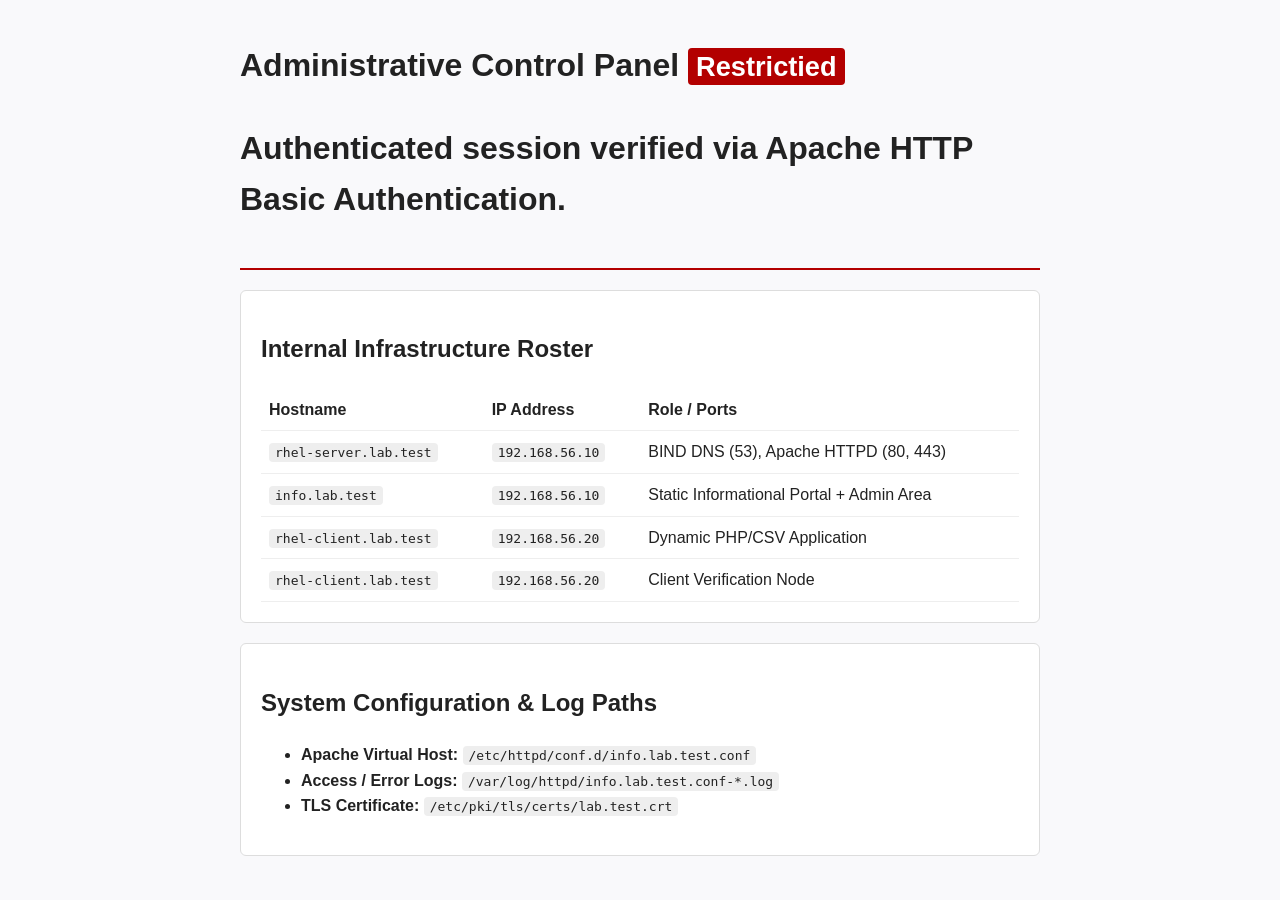
==== sites/info.lab.test/admin/index.html @ 7d24cbf2 "feat: add info.lab.test vhost config, public site & admin panel" ====
<!DOCTYPE html> 
<html lang="en">
<head>
    <meta charset="UTF-8">
    <meta name="viewport" content="width=device-width, initial-scale=1.0"> 
    <title>Admin Portal | info.lab.test</title>
    <link rel="stylesheet" href="style.css">
</head>
<body>
    <header>
        <h1>Administrative Control Panel <span class="badge">Restrictied</span><h1>
        <p>Authenticated session verified via Apache HTTP Basic Authentication.</p> 
    </header>

    <div class="card">
        <h2>Internal Infrastructure Roster</h2>
        <table>
            <tr>
                <th>Hostname</th>
                <th>IP Address</th>
                <th>Role / Ports</th>
            </tr>
            <tr>
                <td><code>rhel-server.lab.test</code></td>
                <td><code>192.168.56.10</code></td>
                <td>BIND DNS (53), Apache HTTPD (80, 443)</td>
            </tr>
            <tr>
                <td><code>info.lab.test</code></td>
                <td><code>192.168.56.10</code></td>
                <td>Static Informational Portal + Admin Area</td>
            </tr>
            <tr>
                <td><code>rhel-client.lab.test</code></td>
                <td><code>192.168.56.20</code></td>
                <td>Dynamic PHP/CSV Application</td>
            </tr>
            <tr>
                <td><code>rhel-client.lab.test</code></td>
                <td><code>192.168.56.20</code></td>
                <td>Client Verification Node</td>
            </tr>
        </table>
    </div>

    <div class="card">
        <h2>System Configuration &amp; Log Paths</h2>
        <ul>
            <li><strong>Apache Virtual Host:</strong> <code>/etc/httpd/conf.d/info.lab.test.conf</code></li>
            <li><strong>Access / Error Logs:</strong> <code>/var/log/httpd/info.lab.test.conf-*.log</code></li>
            <li><strong>TLS Certificate:</strong> <code>/etc/pki/tls/certs/lab.test.crt</code></li>
        </ul>
    </div>
</body>
</html>
---- sites/info.lab.test/admin/style.css ----
body {
    font-family: -apple-system, BlinkMacSystemFont, "Segoe UI", Roboto, sans-serif;
    max-width: 800px;
    margin: 40px auto;
    padding: 0 20px;
    line-height: 1.6;
    color: #222;
    background-color: #f9f9fb;
}

header {
    border-bottom: 2px solid #b30000;
    margin-bottom: 20px;
    padding-bottom: 10px;
}

.badge {
    background: #b30000;
    color: #fff;
    padding: 3px 8px;
    border-radius: 4px;
    font-size: 0.85em;
}

.card { 
    border: 1px solid #ddd;
    border-radius: 6px;
    padding: 20px;
    background: #fff;
    margin-bottom: 20px;
}

table {
    width: 100%;
    border-collapse: collapse;
    margin-top: 10px;
}

th, td {
    text-align: left;
    padding: 8px;
    border-bottom: 1px solid #eee;
}

code { 
    background: #eee;
    padding: 2px 6px;
    border-radius: 4px;
}
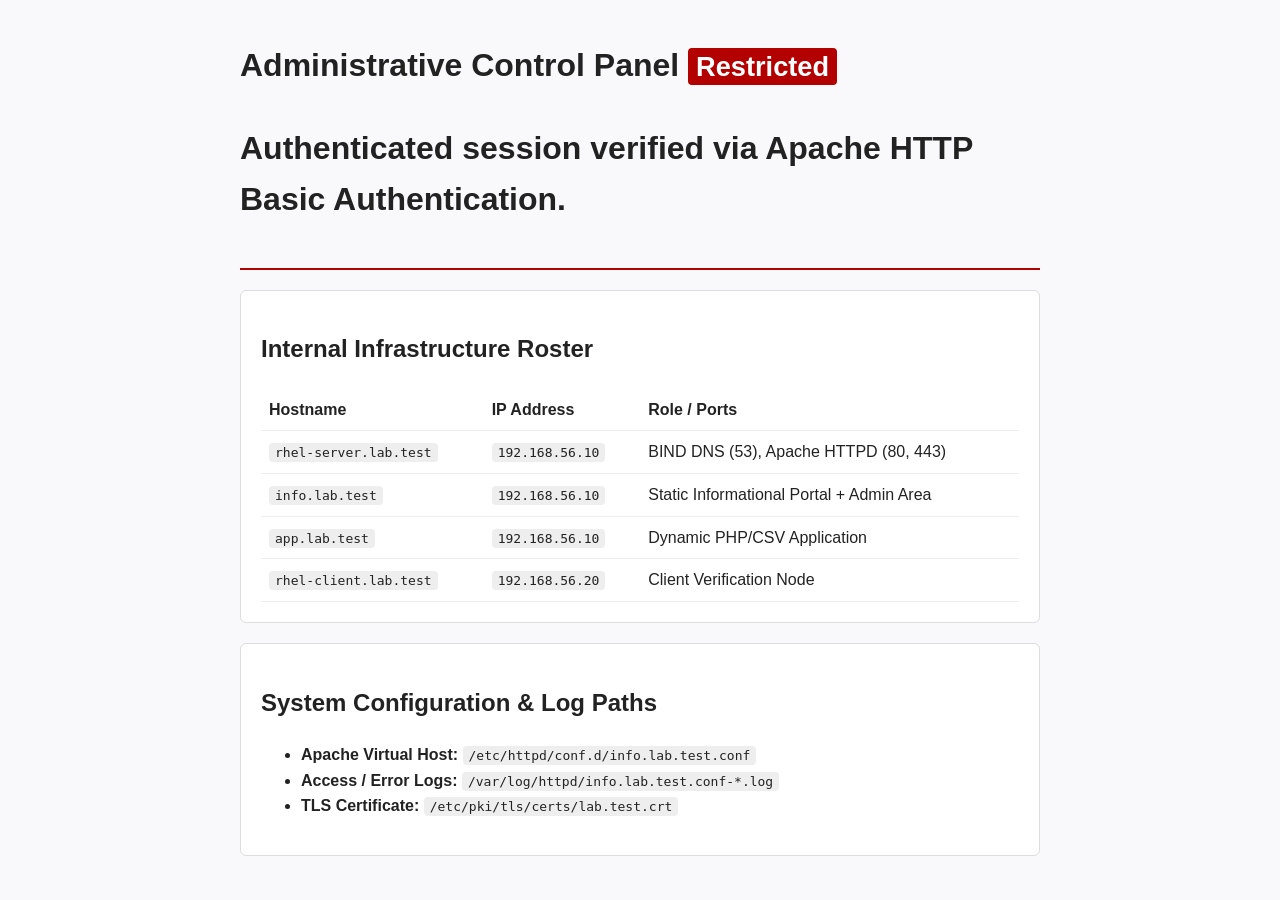
==== commit 5b33e2a7: "fix: correct app.lab.test hostname and IP in admin roster" ====
--- a/sites/info.lab.test/admin/index.html
+++ b/sites/info.lab.test/admin/index.html
@@ -8,7 +8,7 @@
 </head>
 <body>
     <header>
-        <h1>Administrative Control Panel <span class="badge">Restrictied</span><h1>
+        <h1>Administrative Control Panel <span class="badge">Restricted</span><h1>
         <p>Authenticated session verified via Apache HTTP Basic Authentication.</p> 
     </header>
 
@@ -31,8 +31,8 @@
                 <td>Static Informational Portal + Admin Area</td>
             </tr>
             <tr>
-                <td><code>rhel-client.lab.test</code></td>
-                <td><code>192.168.56.20</code></td>
+                <td><code>app.lab.test</code></td>
+                <td><code>192.168.56.10</code></td>
                 <td>Dynamic PHP/CSV Application</td>
             </tr>
             <tr>
